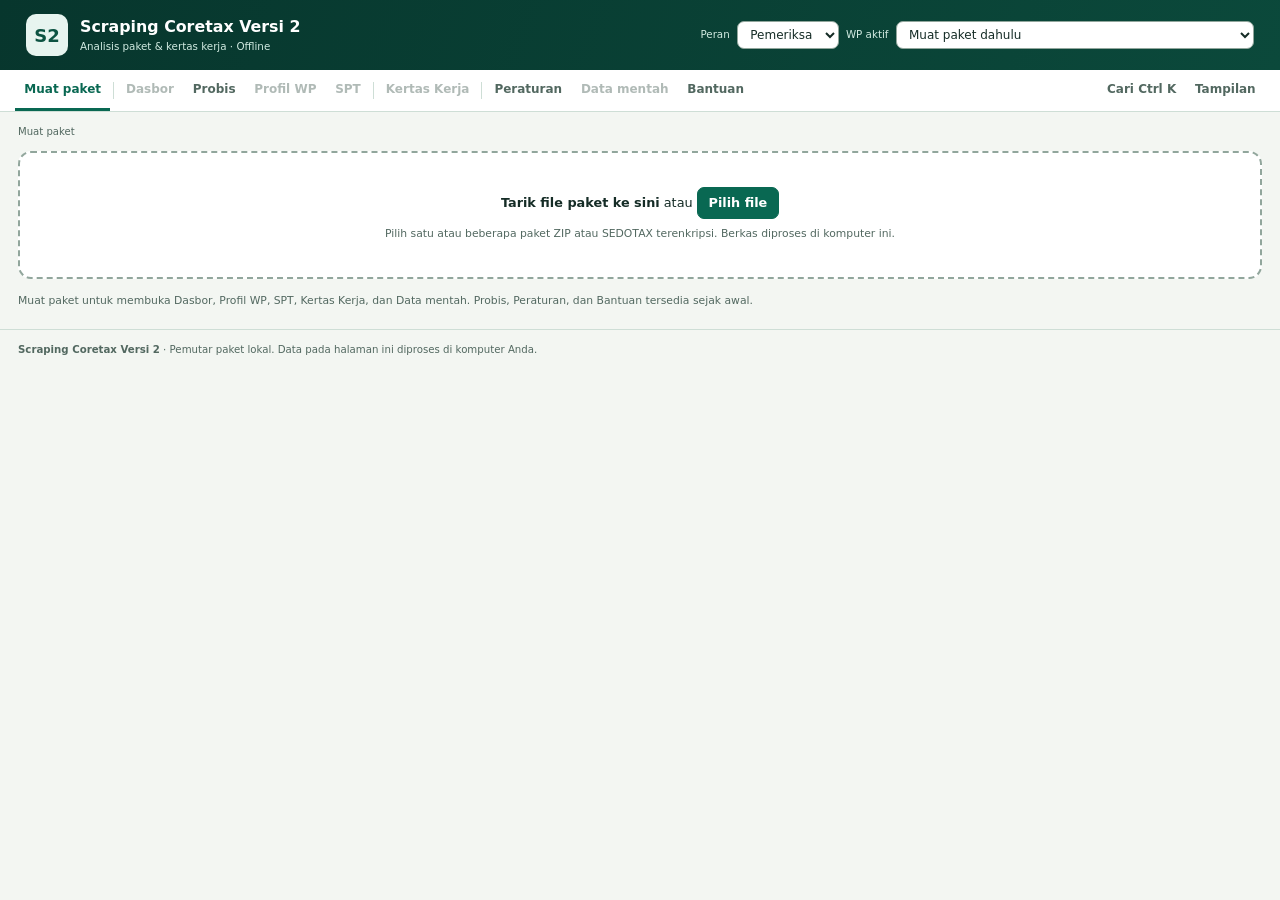
==== extension/analisis/index.html @ b776b1fa "feat: release independent Coretax capture and analysis preview" ====
<!doctype html>
<html lang="id">
<head>
  <meta charset="utf-8">
  <meta name="viewport" content="width=device-width, initial-scale=1">
  <meta http-equiv="Content-Security-Policy" content="default-src 'self'; script-src 'self'; style-src 'self'; img-src 'self' data:; connect-src 'none'; object-src 'none'; base-uri 'none'; form-action 'none'">
  <title>Analisis · Scraping Coretax Versi 2</title>
  <link rel="stylesheet" href="viewer.css">
</head>
<body>
  <a class="skip" href="#content">Lewati ke isi</a>
  <header class="mast"><div class="identity"><span class="mark" aria-hidden="true">S2</span><div><h1>Scraping Coretax Versi 2</h1><p>Analisis paket &amp; kertas kerja · Offline</p></div></div>
    <div class="selectors"><label for="role">Peran</label><select id="role"><option>Pemeriksa</option><option>AR</option><option>Penelaah</option></select><label for="taxpayer">WP aktif</label><select id="taxpayer"><option value="">Muat paket dahulu</option></select></div>
  </header>
  <nav id="navigation" aria-label="Bagian aplikasi"></nav>
  <main id="content" tabindex="-1"><p id="crumb"></p><p id="status" role="status" hidden></p><div id="screen"></div></main>
  <footer><strong>Scraping Coretax Versi 2</strong> · Pemutar paket lokal. Data pada halaman ini diproses di komputer Anda.</footer>
  <dialog id="dialog" aria-labelledby="dialog-title"><h2 id="dialog-title"></h2><div id="dialog-body"></div><button id="close-dialog" class="secondary">Tutup</button></dialog>
  <script type="module" src="viewer.js"></script>
</body></html>
---- extension/analisis/viewer.css ----
:root{color-scheme:light;--page:#f3f6f2;--paper:#fff;--text:#152c26;--muted:#526860;--border:#ceded6;--accent:#096852;--pale:#e5f2eb;--nav:#fff;--head:#0b493b;--field:#91a69c;font-family:"Segoe UI",system-ui,sans-serif;color:var(--text);background:var(--page);font-size:14px}
*{box-sizing:border-box} [hidden]{display:none!important}body{margin:0;line-height:1.5}button,input,select,textarea{font:inherit;color:inherit}button,select,input,textarea{border:1px solid var(--field);border-radius:7px;padding:.42rem .7rem;background:var(--paper);max-width:100%}button,.upload{cursor:pointer;border:1px solid var(--accent);background:var(--accent);color:white;padding:.43rem .9rem;border-radius:7px;display:inline-flex;align-items:center;justify-content:center;font-weight:600}.secondary{background:var(--paper);color:var(--accent)}button:hover:enabled,.upload:hover{filter:brightness(.94)}button:disabled{cursor:default;opacity:.45}button:focus-visible,input:focus-visible,select:focus-visible,textarea:focus-visible,.upload:focus-within{outline:3px solid #d1952a;outline-offset:2px}
.skip{position:absolute;left:-1000px}.skip:focus{left:1rem;top:1rem;background:white;padding:1rem;z-index:5}.mast{background:linear-gradient(110deg,#07362d,var(--head));color:white;padding:14px 26px;display:flex;align-items:center;justify-content:space-between;gap:16px;flex-wrap:wrap}.identity,.selectors,.row,.toolbar,.chips{display:flex;flex-wrap:wrap;gap:.6rem;align-items:center}.identity{gap:12px}.mark{display:grid;place-items:center;width:42px;height:42px;border-radius:10px;background:#e7f4ef;color:#0d5342;font-weight:800;font-size:18px}.identity h1{font-size:1.32rem;margin:0}.identity p,.selectors label{font-size:.86rem;color:#d2ebe2;margin:0}.selectors{min-width:0;max-width:100%}.selectors select{color:var(--text)}#taxpayer{width:clamp(12rem,28vw,30rem)}
nav{position:sticky;top:0;z-index:2;display:flex;padding:0 1.25rem;background:var(--nav);border-bottom:1px solid var(--border);overflow:auto;white-space:nowrap}nav button{font-weight:600;color:var(--muted);background:transparent;border:0;border-radius:0;padding:.83rem .78rem;border-bottom:3px solid transparent}nav button[aria-current=page]{border-color:var(--accent);color:var(--accent)}nav .tools{margin-left:auto}.divider{margin:auto .22rem;height:1.35rem;border-left:1px solid var(--border)}
main,footer{max-width:1400px;margin:0 auto;padding:0 18px}#crumb{font-size:.84rem;color:var(--muted);margin:12px 0}#screen{display:grid;gap:14px;min-width:0}footer{margin:20px auto;border-top:1px solid var(--border);font-size:.85rem;padding-top:12px;color:var(--muted)}h2,h3,p{margin:0 0 .65rem}h2{font-size:1.2rem}h3{font-size:1rem;color:var(--accent)}p:last-child{margin-bottom:0}.card,.drop,.kpi{background:var(--paper);border:1px solid var(--border);border-radius:13px;padding:16px 20px;min-width:0}.drop{padding:34px 18px;border:2px dashed var(--field);text-align:center}.drop.over{background:var(--pale)}.hidden-file{position:absolute;width:1px;height:1px;overflow:hidden;clip-path:inset(100%)}.hint,small{color:var(--muted)}.hint{font-size:.9rem}.headline{font-size:1.07rem}.notice{background:var(--pale);border-left:4px solid var(--accent);padding:8px 12px}.error{border-left-color:#b73828;background:#fff0ec;color:#701e14}.listrow{display:flex;align-items:center;justify-content:space-between;gap:10px;padding:8px 0;border-bottom:1px solid var(--border);overflow-wrap:anywhere}.toolbar{margin:7px 0 12px}.toolbar label,.label{display:flex;align-items:center;gap:6px;color:var(--muted);font-size:.9rem}.chips{margin-bottom:10px}.chips button[aria-pressed=true]{background:var(--accent);color:white}.grid{display:grid;grid-template-columns:repeat(auto-fit,minmax(145px,1fr));gap:10px}.kpi{padding:12px}.kpi small,.kpi b{display:block}.kpi b{font-size:1.35rem;color:var(--accent)}.split{display:grid;grid-template-columns:minmax(160px,23%) minmax(0,1fr);gap:12px}.rail{max-height:64vh;overflow:auto;display:flex;flex-direction:column;gap:3px}.rail button{justify-content:flex-start;text-align:left;overflow-wrap:anywhere}.scroll{max-width:100%;overflow:auto;max-height:65vh;border:1px solid var(--border);border-radius:6px}table{border-collapse:separate;border-spacing:0;width:100%;font-size:.88rem}th,td{padding:6px 8px;border-bottom:1px solid var(--border);vertical-align:top;text-align:left;max-width:350px;overflow-wrap:anywhere}th{position:sticky;top:0;background:var(--pale);white-space:nowrap}th button{border:0;background:transparent;color:inherit;padding:0}.cell{max-width:32ch;overflow:hidden;text-overflow:ellipsis;white-space:nowrap}.pager{display:flex;align-items:center;gap:.6rem;margin-top:.65rem}.field{display:grid;gap:4px}.field textarea{min-height:72px;resize:vertical}.formgrid{display:grid;gap:9px;grid-template-columns:repeat(auto-fit,minmax(200px,1fr))}.block{margin-top:12px}details{margin:.5rem 0}summary{cursor:pointer;color:var(--accent)}pre{white-space:pre-wrap;overflow-wrap:anywhere;font:12px ui-monospace,monospace}dialog{border:1px solid var(--border);background:var(--paper);color:var(--text);border-radius:12px;max-width:min(860px,92vw);max-height:85vh;min-width:min(420px,85vw)}dialog::backdrop{background:#101c1b70}#dialog-body{margin-bottom:14px}.quick{display:grid;gap:5px}.quick button{justify-content:flex-start}.key{font-size:.8rem}.compact{font-size:12px}.dark{color-scheme:dark;--page:#17221f;--paper:#202f29;--text:#e8f2ee;--muted:#b5c8c1;--border:#40594d;--accent:#206c54;--pale:#314b3b;--nav:#23362d;--field:#6b8a79}.dark .secondary,.dark h3,.dark .kpi b,.dark nav button[aria-current=page],.dark summary{color:#89dbb6}.glass{--page:#e6f1e9;--paper:#f5fbf7;--pale:#d6ecdf;--nav:#edf7f0;--head:#2e7561}.contrast{--field:currentColor;--border:currentColor}.noprint{display:flex}.disabled-note{font-style:italic}
@media(max-width:780px){.mast{padding:12px 14px}.selectors{display:grid;grid-template-columns:auto minmax(0,1fr)}#taxpayer{width:auto}nav{padding:0 .5rem}main,footer{padding-left:10px;padding-right:10px}.split{grid-template-columns:1fr}.rail{max-height:170px}.card{padding:13px}dialog{min-width:0;width:92vw}}
.chart .row{display:grid;grid-template-columns:90px minmax(80px,1fr) minmax(100px,auto);padding:.2rem 0}.chart meter{width:100%}.quick input{width:100%}body>.print-catalog{display:none}
@media print{:root{color-scheme:light;--paper:white;--text:black;--page:white;--muted:#333;--pale:#eee;--border:#aaa}body{background:white;color:black}.mast{background:white;color:black;padding:0 0 10px}.identity p{color:#333}.selectors,nav,button,.upload,.noprint,.toolbar,.chips,.rail,.drop,dialog,footer,.skip,#status{display:none!important}.scroll{max-height:none;overflow:visible}.split{display:block}.card{border:0;padding:0}main{max-width:none;padding:0}.cell{white-space:normal;max-width:none}th{position:static}}
@media print{body.print-catalog-active>:not(.print-catalog),body.print-dialog>:not(dialog){display:none!important}body.print-catalog-active>.print-catalog,body.print-dialog>dialog{display:block!important}body.print-dialog>dialog{position:static;max-width:none;max-height:none;width:100%;border:0}body.print-dialog dialog::backdrop{display:none}}
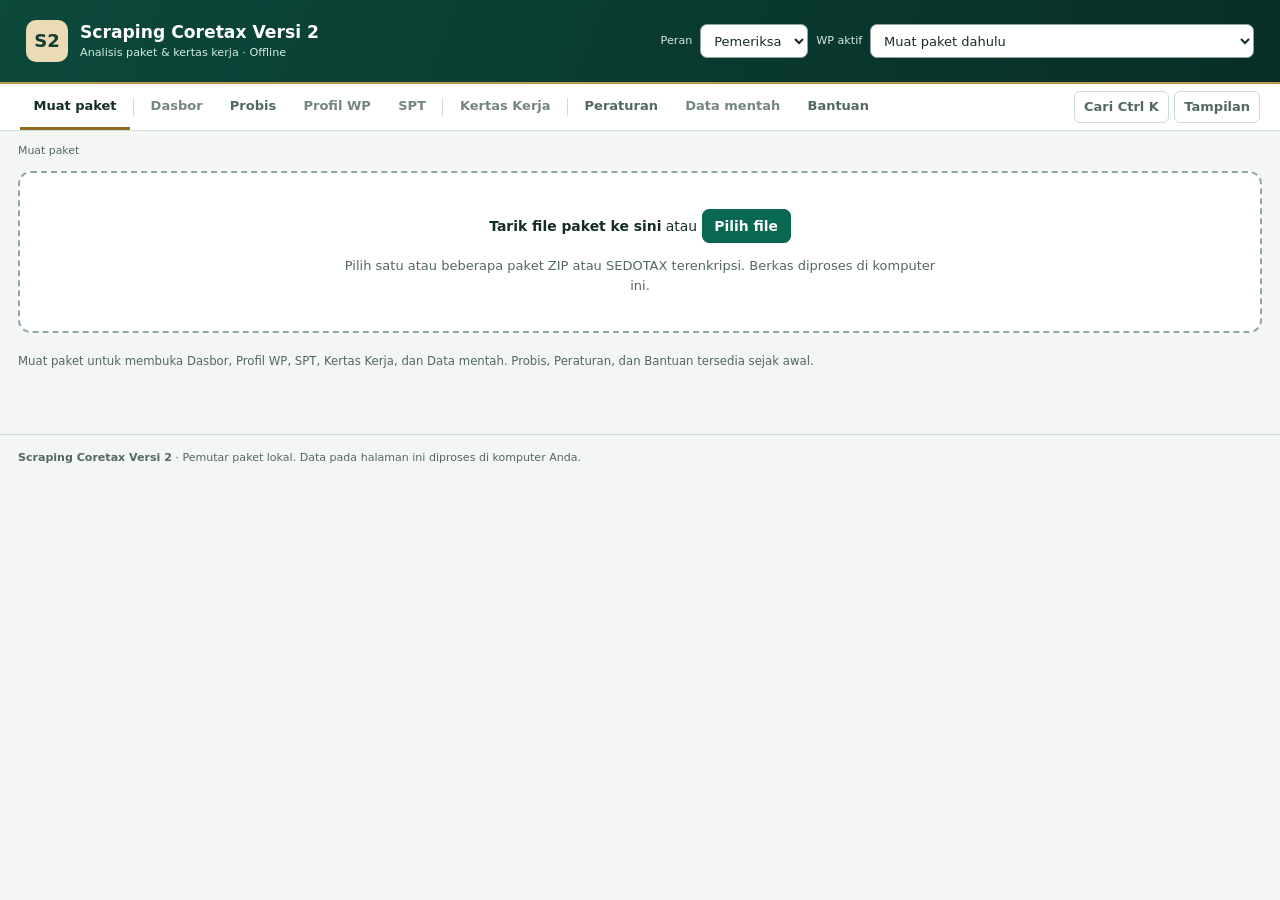
==== commit 0afb0023: "release: v0.5.0" ====
--- a/extension/analisis/index.html
+++ b/extension/analisis/index.html
@@ -13,7 +13,7 @@
     <div class="selectors"><label for="role">Peran</label><select id="role"><option>Pemeriksa</option><option>AR</option><option>Penelaah</option></select><label for="taxpayer">WP aktif</label><select id="taxpayer"><option value="">Muat paket dahulu</option></select></div>
   </header>
   <nav id="navigation" aria-label="Bagian aplikasi"></nav>
-  <main id="content" tabindex="-1"><p id="crumb"></p><p id="status" role="status" hidden></p><div id="screen"></div></main>
+  <main id="content" tabindex="-1"><p id="crumb"></p><p id="rate-info" hidden></p><p id="status" role="status" hidden></p><div id="screen"></div></main>
   <footer><strong>Scraping Coretax Versi 2</strong> · Pemutar paket lokal. Data pada halaman ini diproses di komputer Anda.</footer>
   <dialog id="dialog" aria-labelledby="dialog-title"><h2 id="dialog-title"></h2><div id="dialog-body"></div><button id="close-dialog" class="secondary">Tutup</button></dialog>
   <script type="module" src="viewer.js"></script>
--- a/extension/analisis/viewer.css
+++ b/extension/analisis/viewer.css
@@ -7,3 +7,73 @@
 .chart .row{display:grid;grid-template-columns:90px minmax(80px,1fr) minmax(100px,auto);padding:.2rem 0}.chart meter{width:100%}.quick input{width:100%}body>.print-catalog{display:none}
 @media print{:root{color-scheme:light;--paper:white;--text:black;--page:white;--muted:#333;--pale:#eee;--border:#aaa}body{background:white;color:black}.mast{background:white;color:black;padding:0 0 10px}.identity p{color:#333}.selectors,nav,button,.upload,.noprint,.toolbar,.chips,.rail,.drop,dialog,footer,.skip,#status{display:none!important}.scroll{max-height:none;overflow:visible}.split{display:block}.card{border:0;padding:0}main{max-width:none;padding:0}.cell{white-space:normal;max-width:none}th{position:static}}
 @media print{body.print-catalog-active>:not(.print-catalog),body.print-dialog>:not(dialog){display:none!important}body.print-catalog-active>.print-catalog,body.print-dialog>dialog{display:block!important}body.print-dialog>dialog{position:static;max-width:none;max-height:none;width:100%;border:0}body.print-dialog dialog::backdrop{display:none}}
+
+@media screen{
+  :root{--tab-mark:#926a21;--link:#125e4b}
+  :root.compact{font-size:13px}
+  :root.dark{--tab-mark:#f1c97e;--link:#a1e6c9}
+  a{color:var(--link);text-underline-offset:.16em}
+  .mast{min-height:84px;background:linear-gradient(112deg,var(--head),#082d27);border-bottom:2px solid #bb9651}
+  .identity .mark{flex:none;background:#eadbb5;color:#153c32}
+  .selectors select{min-height:34px}
+  #taxpayer{width:clamp(16rem,30vw,32rem)}
+  #navigation{padding-inline:clamp(.65rem,1.55vw,1.6rem);align-items:stretch;scroll-padding-inline:.7rem}
+  #navigation button{flex:none;min-height:46px;padding-inline:1.05rem}
+  #navigation button[aria-current=page]{border-color:var(--tab-mark);color:var(--text)}
+  #navigation button:disabled{color:var(--muted);opacity:.8}
+  #navigation .tools,#navigation .tools+button{min-height:32px;align-self:center;border:1px solid var(--border);border-radius:6px;padding:.25rem .7rem}
+  #navigation .tools+button{margin-left:.4rem}
+  #navigation button:focus-visible{outline-offset:-3px}
+  main{max-width:1500px}
+  #screen{grid-template-columns:minmax(0,1fr)}
+  .drop{display:grid;align-content:center;justify-items:center;gap:1rem;min-height:162px;padding:2.4rem 1rem}
+  .drop .headline{margin:0}
+  .drop .hint{max-width:72ch;font-size:1rem}
+  .drop.over{outline:2px solid var(--accent);outline-offset:-4px}
+  #screen>.drop+.hint{margin-block:.45rem .9rem}
+  .split>*,.table-panel,.toolbar>*{min-width:0}
+  .rail{padding:4px;scroll-padding:4px}
+  .rail>strong{padding:.65rem .5rem .2rem;color:var(--muted);font-size:.88rem}
+  .rail>button[aria-current]{border:0;border-left:3px solid transparent;border-radius:4px}
+  .rail>button[aria-current=page]{border-left-color:var(--tab-mark);background:var(--pale);color:var(--text)}
+  .table-panel th{z-index:1}
+  .table-panel td{font-variant-numeric:tabular-nums}
+  .table-panel tbody tr:hover{background:var(--pale)}
+  .quick button,.stack a{min-width:0;overflow-wrap:anywhere}
+  .stack{display:grid;gap:.5rem}
+  .dark .chips button[aria-pressed=true]{color:white}
+  .contrast .rail>button[aria-current=page]{border-left-color:currentColor}
+  footer{margin-top:clamp(2rem,4vw,4rem);padding-block:1.15rem}
+}
+@media screen and (max-width:780px){
+  .mast{gap:10px}
+  .selectors{width:100%;grid-template-columns:max-content minmax(0,1fr);gap:6px 12px}
+  #taxpayer,.selectors select{min-width:0;width:100%;min-height:40px}
+  #navigation button{min-height:46px;padding-inline:.85rem}
+  #navigation .tools,#navigation .tools+button{min-height:38px}
+  .drop{min-height:178px;padding-inline:1.4rem}
+  .toolbar select,.toolbar button,.upload,.pager button{min-height:40px}
+  .pager{flex-wrap:wrap}
+  .toolbar .label,.toolbar .field{max-width:100%;flex-wrap:wrap}
+  .scroll{overscroll-behavior-inline:contain}
+  .chart .row{grid-template-columns:minmax(52px,.8fr) minmax(50px,1fr) minmax(74px,auto)}
+}
+@media screen and (min-width:641px) and (max-width:780px){
+  .selectors{display:flex;width:auto}
+  .selectors select{width:auto}
+  #taxpayer{width:15rem}
+}
+@media screen {
+  .compact #dialog[open]:has(.form-body){
+    position:fixed;inset:0 0 0 auto;margin:0;box-sizing:border-box;
+    display:grid;grid-template-columns:minmax(0,1fr) auto;grid-template-rows:auto minmax(0,1fr);
+    width:min(1120px,95vw);min-width:0;max-width:100vw;height:100dvh;max-height:100dvh;
+    border-radius:12px 0 0 12px;padding:1rem;gap:.6rem;overflow:hidden;
+  }
+  .compact #dialog:has(.form-body) #dialog-title{grid-area:1/1;align-self:center;margin:0}
+  .compact #dialog:has(.form-body) #close-dialog{grid-area:1/2;align-self:start}
+  .compact #dialog:has(.form-body) #dialog-body{grid-area:2/1/3/3;overflow:auto;min-height:0;margin:0;overscroll-behavior:contain}
+}
+@media screen and (max-width:640px){
+  .compact #dialog[open]:has(.form-body){width:100vw;border-radius:0}
+}
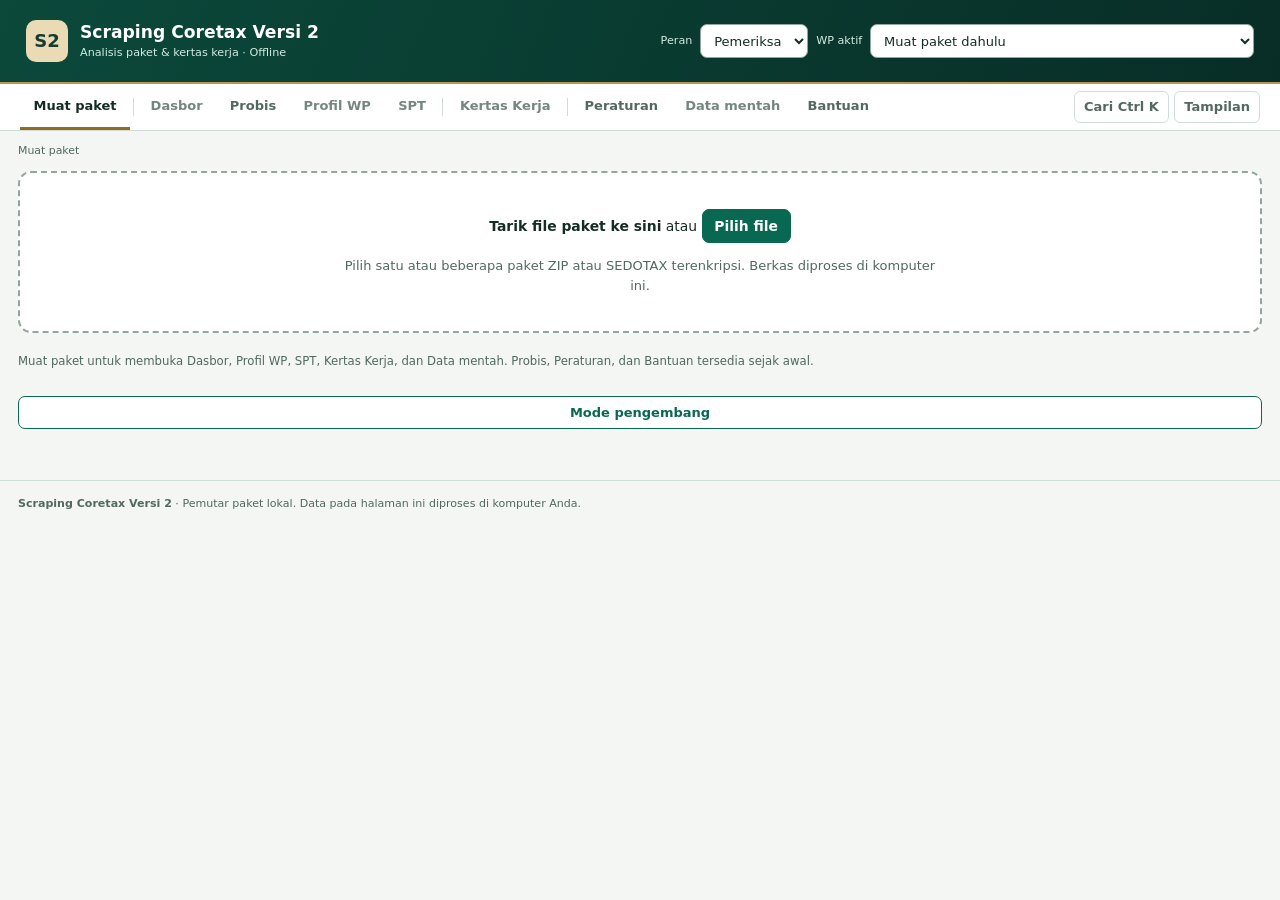
==== commit 3adc6297: "release: v0.10.0" ====
--- a/extension/analisis/index.html
+++ b/extension/analisis/index.html
@@ -6,6 +6,7 @@
   <meta http-equiv="Content-Security-Policy" content="default-src 'self'; script-src 'self'; style-src 'self'; img-src 'self' data:; connect-src 'none'; object-src 'none'; base-uri 'none'; form-action 'none'">
   <title>Analisis · Scraping Coretax Versi 2</title>
   <link rel="stylesheet" href="viewer.css">
+  <link rel="stylesheet" href="spt-filters.css">
 </head>
 <body>
   <a class="skip" href="#content">Lewati ke isi</a>
--- a/extension/analisis/viewer.css
+++ b/extension/analisis/viewer.css
@@ -77,3 +77,14 @@
 @media screen and (max-width:640px){
   .compact #dialog[open]:has(.form-body){width:100vw;border-radius:0}
 }
+
+.index-directory h3{margin:1rem 0 .45rem}
+.index-choices{display:grid;grid-template-columns:repeat(auto-fit,minmax(min(100%,15rem),1fr));gap:.5rem}
+.index-choice{display:grid;grid-template-columns:4ch 1fr;grid-template-rows:auto auto;align-content:center;
+  align-items:start;gap:.15rem .55rem;text-align:left;min-height:3.65rem;padding:.55rem .7rem;line-height:1.3;
+  background:var(--paper);color:var(--text);border:1px solid var(--border)}
+.index-choice strong{grid-row:1/3;align-self:center;color:var(--accent);font-variant-numeric:tabular-nums}
+.index-choice small{grid-column:2;color:var(--muted);font-weight:400}
+.index-choice[aria-pressed=true]{background:var(--pale);border-color:var(--accent);box-shadow:inset 3px 0 var(--accent)}
+.index-choice,.index-directory,#kkp-current-title{scroll-margin-top:5rem}
+@media print{.index-directory,#kkp-current>.toolbar{display:none}}
--- a/extension/analisis/spt-filters.css
+++ b/extension/analisis/spt-filters.css
@@ -0,0 +1,27 @@
+.spt-filter-row {
+  display: grid;
+  grid-template-columns: minmax(8rem, 12rem) minmax(0, 1fr);
+  align-items: end;
+  gap: .5rem 1rem;
+  margin-bottom: .75rem;
+}
+.spt-filter-row .label select { width: 100%; }
+.spt-filter-buttons { flex-wrap: wrap; margin: 0; }
+.spt-filter-buttons button { display: inline-flex; align-items: center; }
+.spt-count {
+  display: inline-block;
+  margin-inline-start: .4em;
+  padding: 0 .4em;
+  border: 1px solid currentColor;
+  border-radius: 1em;
+  font-size: .85em;
+  font-variant-numeric: tabular-nums;
+  line-height: 1.4;
+}
+@media (max-width: 680px) {
+  .spt-filter-row { grid-template-columns: minmax(0, 1fr); }
+  .spt-filter-buttons button { min-height: 2.75rem; }
+}
+@media print {
+  .spt-filter-row { display: none; }
+}
